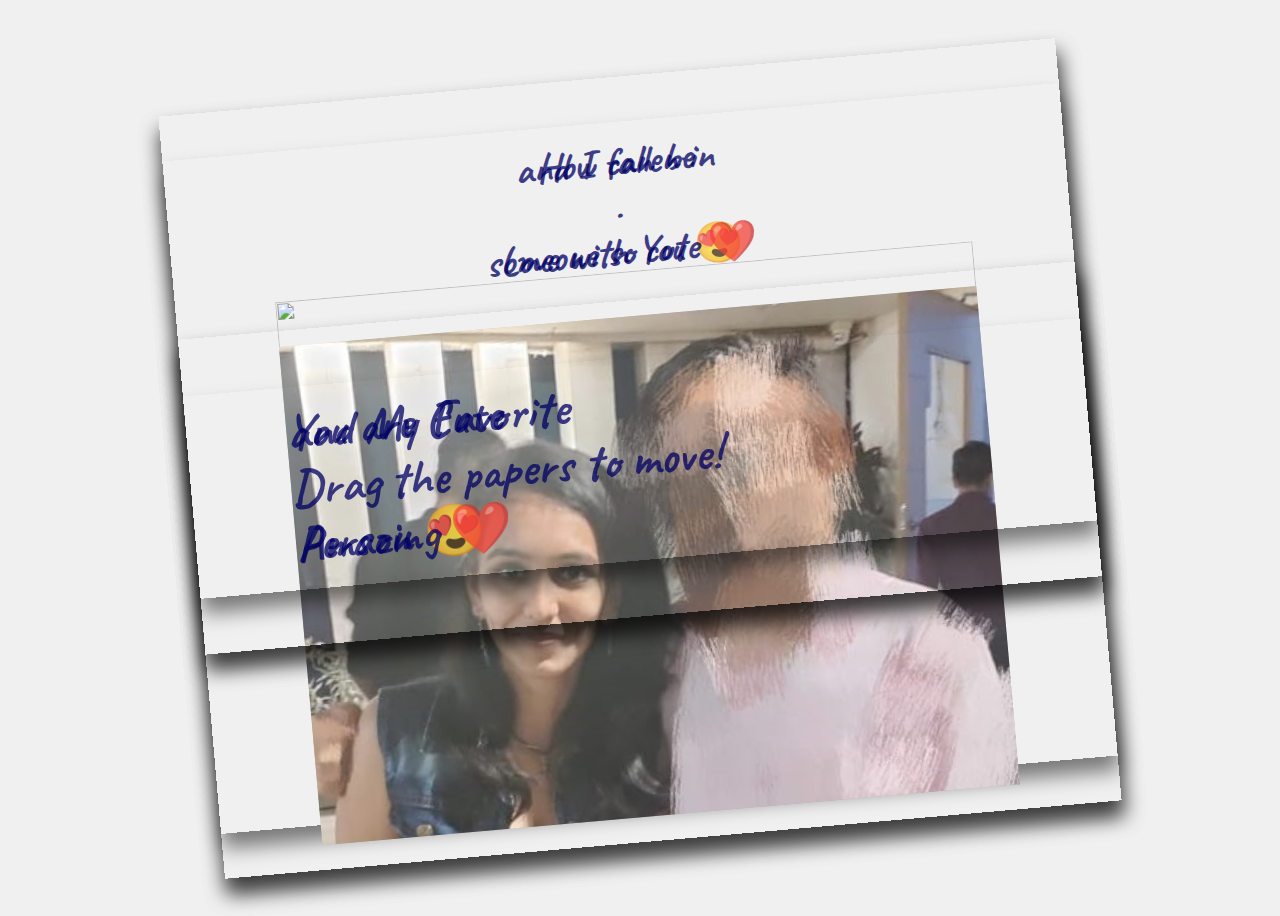
==== index.html @ 524ef49e "Initial commit" ====
<!DOCTYPE html>
<html lang="en">
  <head>
    <meta charset="UTF-8" />
    <title>CodePen - Drag Papers ❤️</title>
    <link
      rel="stylesheet"
      href="https://fonts.googleapis.com/css2?family=Short+Stack&amp;family=Homemade+Apple&amp;display=swap" />
    <link rel="stylesheet" href="./style.css" />
  </head>
  <body>
    <div class="paper heart"></div>

    <div class="paper image">
      <p>and I fallen in</p>
      <p>Love with You 😍</p>
      <img src="images/hug.webp" />
    </div>

    <div class="paper image">
      <p>.</p>
      <img src="images/2.jpg" />
    </div>

    <div class="paper image">
      <p>How can be</p>
      <p>someone so cute ❤️</p>

      <img src="images/3.jpg" />
    </div>

    <div class="paper red">
      <p class="p1">and My Favorite</p>
      <p class="p2">Person 😍</p>
    </div>

    <div class="paper">
      <p class="p1">You are Cute</p>
      <p class="p1">Amazing <span style="color: red !important">❤️</span></p>
    </div>

    <div class="paper">
      <p class="p1">Drag the papers to move!</p>
    </div>
    <!-- partial -->
    <script src="./script.js"></script>
  </body>
</html>
---- style.css ----
/* @import url("https://fonts.googleapis.com/css2?family=Zeyada&display=swap"); */
@import url("https://fonts.googleapis.com/css2?family=Caveat&display=swap");

body {
  font-family: "Caveat";
  height: 100vh;
  background-size: 1000px;
  display: flex;
  background-position: center center;
  justify-content: center; /* Center stacks horizontally */
  align-items: center; /* Center stacks vertically */
  gap: 600px; /* Increased gap between stacks */
  background-color: #f0f0f0;
  background-image: url("https://www.psdgraphics.com/wp-content/uploads/2022/01/white-math-paper-texture.jpg");
}

.stack {
  position: relative;
  width: 350px; /* Set the width of the stack */
  height: 400px; /* Set the height of the stack */
  display: flex;
  flex-direction: column;
  align-items: center;
  justify-content: flex-start;
}

.paper {
  position: absolute;
  background-image: url("https://i0.wp.com/textures.world/wp-content/uploads/2018/10/2-Millimeter-Paper-Background-copy.jpg?ssl=1");
  background-size: 500px;
  background-position: center center;
  padding: 20px 100px;
  transform: rotateZ(-5deg);
  box-shadow: 1px 15px 20px 0px rgba(0, 0, 0, 0.5);
  cursor: pointer;
  width: 700px; /* Fixed width of the card */
  height: auto;
}

.paper.heart {
  width: 200px;
  height: 200px;
  border-radius: 50%;
}

.paper.image {
  text-align: center;
}

.paper.image p {
  font-size: 40px;
}

img {
  max-height: 900px;
  width: 100%;
  object-fit: cover;
  user-select: none;
}

.paper.image img {
  width: 100%;
  height: 500px;
  object-fit: cover;
}

p {
  font-size: 50px;
  color: rgb(0, 0, 100);
  opacity: 0.75;
  user-select: none;
}

.p1 {
  font-weight: bold;
}

p {
  font-weight: bold !important;
}
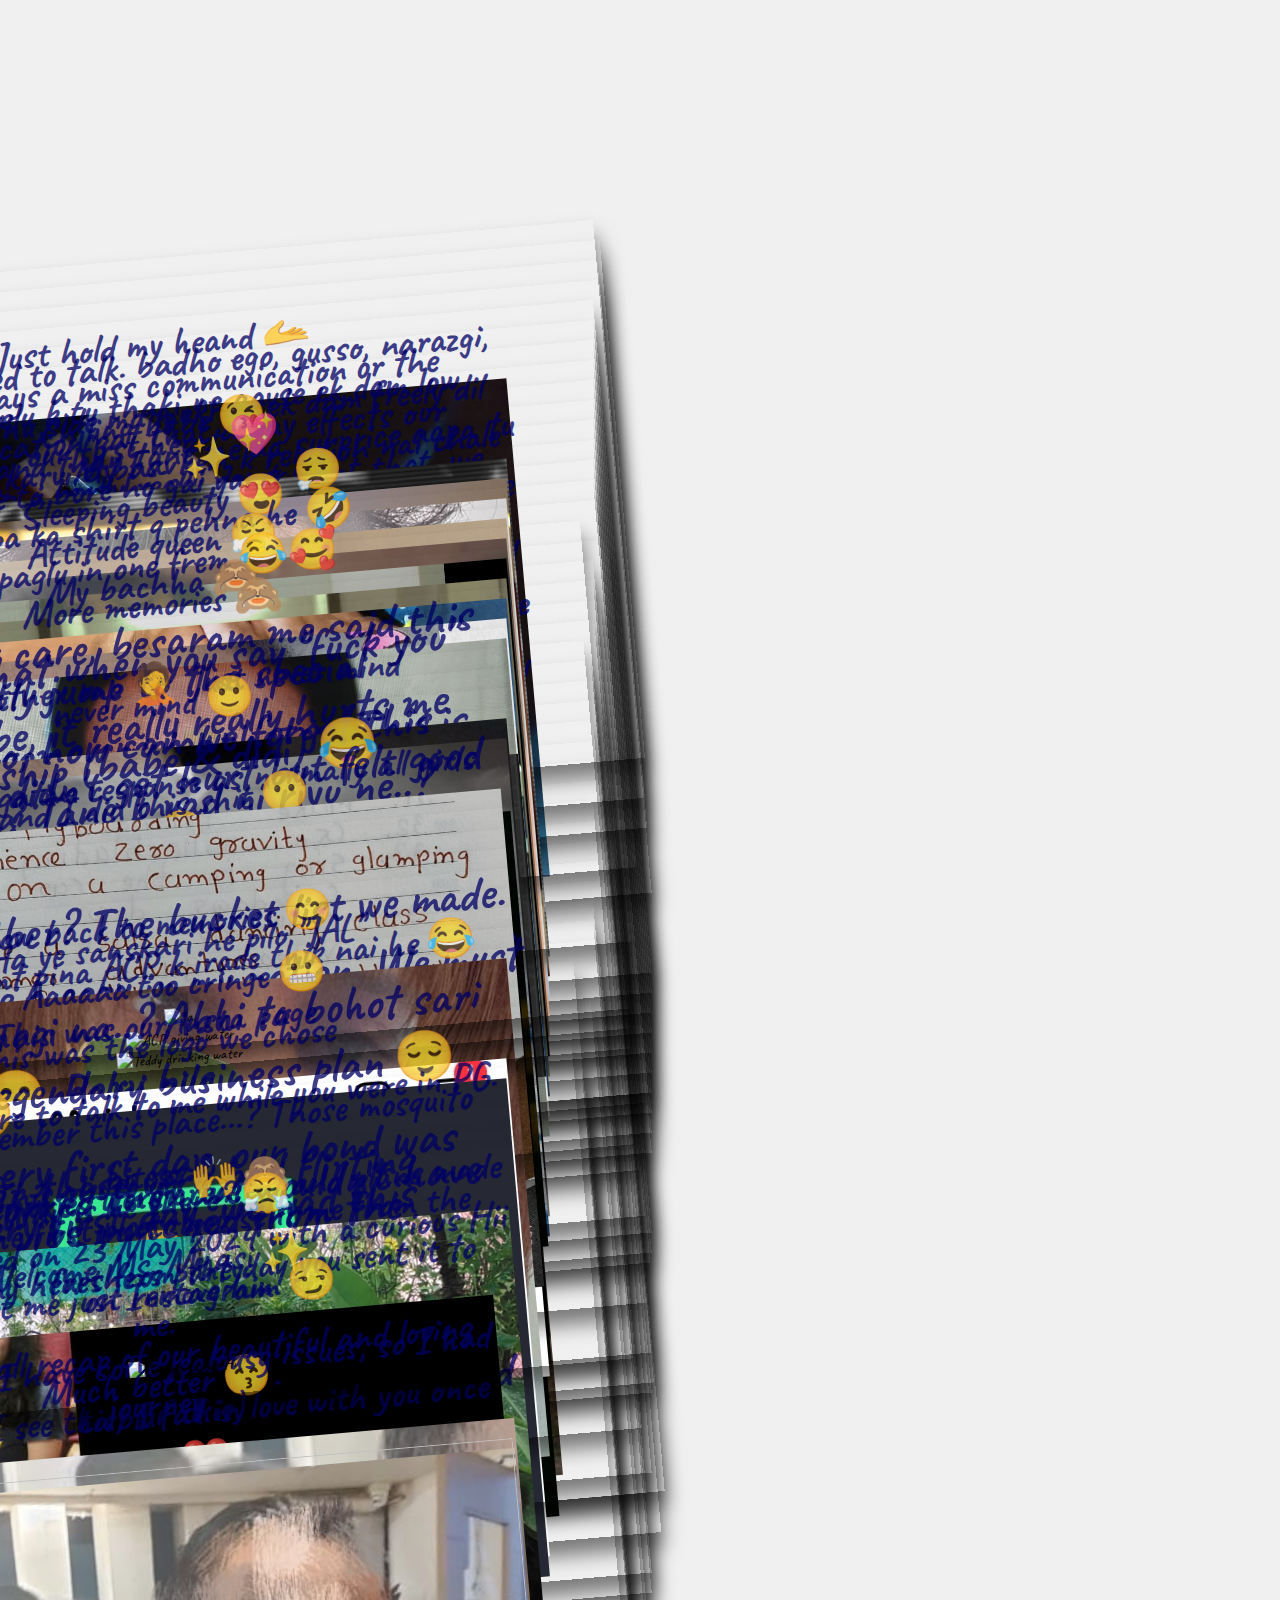
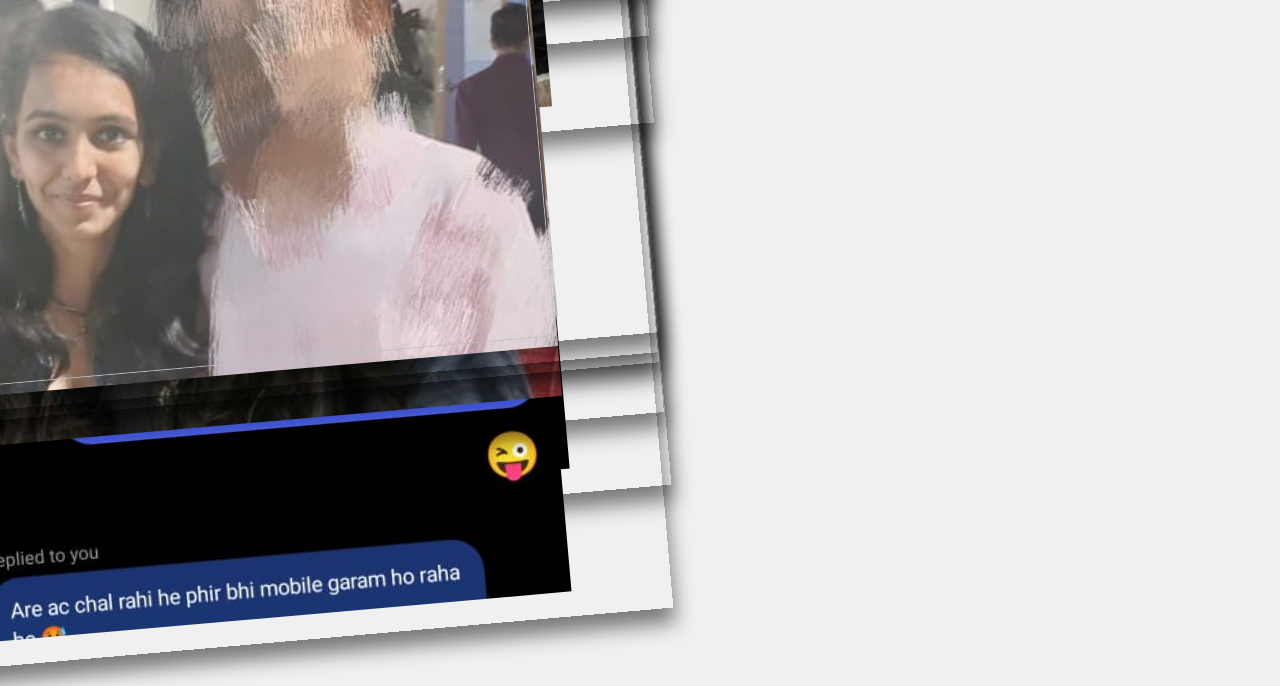
==== commit 61441faa: "index file change" ====
--- a/index.html
+++ b/index.html
@@ -2,47 +2,376 @@
 <html lang="en">
   <head>
     <meta charset="UTF-8" />
-    <title>CodePen - Drag Papers ❤️</title>
+    <title>Card Stack Switch</title>
     <link
       rel="stylesheet"
-      href="https://fonts.googleapis.com/css2?family=Short+Stack&amp;family=Homemade+Apple&amp;display=swap" />
+      href="https://fonts.googleapis.com/css2?family=Zeyada&display=swap" />
     <link rel="stylesheet" href="./style.css" />
   </head>
   <body>
-    <div class="paper heart"></div>
-
-    <div class="paper image">
-      <p>and I fallen in</p>
-      <p>Love with You 😍</p>
-      <img src="images/hug.webp" />
+    <div class="stack" id="stack1">
+      <!-- 42. Text with Image -->
+      <div class="paper image">
+        <p class="p1">Just hold my heand 🫴</p>
+        <img src="images/42.jpg" alt="Hand holding" />
+      </div>
+
+      <div class="paper image">
+        <p class="p1">
+          we really need to talk. badho ego, gusso, narazgi, saram, badhu side
+          ma muki ne ek dam freely dil kholi ne vat karvi 6 bas. kem k relation
+          nai chale to chhodi dev is not a solution. see you are not the girl I
+          want to merry and I am the guy you don't want to merry.we are in the
+          journey of becoming our best versions that we both want from
+          eachother. I want you always and forever.💞
+        </p>
+      </div>
+
+      <div class="paper image">
+        <p class="p1">
+          It is always a miss communication or the communication gat that alway
+          effects our ralationship, i really really don't want that. we have to
+          talk and sort everthing and sorry I delete this hole project because I
+          got too much frustated and mad at you. I simply don't like to raise my
+          voice or want to talk in high tone with you. so I simply cut the call
+          and not talking to you otherwise situation or kharab ho jati.
+        </p>
+      </div>
+
+      <div class="paper image">
+        <p class="p1">
+          Me vicharelu k tu thaki ne aavse ek dam low energy, tired and than
+          tane me aa surprice aapa tu happy thai jase ek dam and mood saru thai
+          jase but unfortuantly kam aavi gayelu kale to aa nai thyu baki aa bo
+          time nu idea hatu mari pase and perfect moko b hato and maru november
+          nu surprice b thai jase, best petch up b thai jase and thane saru b
+          feel thase stress thi releaf malse m.
+        </p>
+      </div>
+
+      <div class="paper image">
+        <p class="p1">Chiling babe 😘</p>
+        <img src="images/46.jpg" alt="Hand holding" />
+      </div>
+
+      <div class="paper image">
+        <p class="p1">our first heart 💖</p>
+        <img src="images/45.jpg" alt="Hand holding" />
+      </div>
+
+      <!-- 41. Text with Image -->
+      <div class="paper image">
+        <p class="p1">My Fav ✨</p>
+        <img src="images/43.jpg" alt="Navratri pic" />
+      </div>
+
+      <!-- 41. Text with Image -->
+      <div class="paper image">
+        <p class="p1">Me to bore ho gai yarrr 😮‍💨</p>
+        <img src="images/41.jpg" alt="Navratri pic" />
+      </div>
+
+      <!-- 40. Text with Image -->
+      <div class="paper image">
+        <p class="p1">Sleeping beauty 😍</p>
+        <img src="images/40.jpg" alt="Navratri pic" />
+      </div>
+
+      <!-- 39. Text with Image -->
+      <div class="paper image">
+        <p class="p1">Papa ka shirt q pehna he 🤣</p>
+        <img src="images/39.jpg" alt="Navratri pic" />
+      </div>
+
+      <!-- 38. Text with Image -->
+      <div class="paper image">
+        <p class="p1">Attitude queen 😤</p>
+        <img src="images/38.jpg" alt="Navratri pic" />
+      </div>
+
+      <!-- 37. Text with Image -->
+      <div class="paper image">
+        <p class="p1">2 paglu in one frem 😂🥰</p>
+        <img src="images/37.jpg" alt="Navratri pic" />
+      </div>
+
+      <!-- 36. Text with Image -->
+      <div class="paper image">
+        <p class="p1">My bachha 🙈</p>
+        <img src="images/36.jpg" alt="Innocent pic" />
+      </div>
+
+      <!-- 36. Text with Image -->
+      <div class="paper image">
+        <p class="p1">More memories 🙈</p>
+        <img src="images/44.jpg" alt="Innocent pic" />
+      </div>
+
+      <!-- 35. Text with Screenshot -->
+      <div class="paper">
+        <p class="p1">But I don't care, besaram me said this 😂</p>
+        <img src="images/35.png" alt="Screenshot" />
+      </div>
+
+      <!-- 34. Text with Screenshot -->
+      <div class="paper">
+        <p class="p1">
+          You know what when you say "fuck you" it hurts babe, it really really
+          hurts me deep down my heart.
+        </p>
+        <img src="images/34.jpg" alt="Screenshot" />
+      </div>
+
+      <!-- 33. Text -->
+      <div class="paper">
+        <p class="p1">
+          Now directly jump to the special moments, some special photos. This is
+          going to be fun 😁🔥.
+        </p>
+      </div>
+
+      <!-- 31. Text with Image -->
+      <div class="paper image">
+        <p class="p1">Oh another one 🤦 Just never mind</p>
+        <img src="images/31.jpg" alt="Another rakhi pic" />
+      </div>
+
+      <!-- 30. Text with Image -->
+      <div class="paper image">
+        <p class="p1">never mind 🙂</p>
+        <img src="images/30.jpg" alt="Rakhi pic" />
+      </div>
+
+      <!-- 29. Text -->
+      <div class="paper">
+        <p class="p1">
+          Oooo hell no, how can we forget this yarr how...? Tane b yad ni riyu
+          ne..? Heee bol bol.
+        </p>
+        <p class="p1">I am taking about the pyar of bhai and behen 🥺</p>
+      </div>
+
+      <!-- 28. Text with Screenshot -->
+      <div class="paper">
+        <p class="p1">Only friendship (babe & didi) 😂</p>
+        <img src="images/28.jpg" alt="Screenshot" />
+      </div>
+
+      <!-- 27. Text with Screenshot -->
+      <div class="paper">
+        <p class="p1">
+          But I really didn't get hurt but felt good that I told her my
+          thoughts, wherever it was. And continued my friendship.
+        </p>
+        <img src="images/27.jpg" alt="Screenshot" />
+      </div>
+
+      <!-- 26. Text with Image -->
+      <div class="paper image">
+        <p class="p1">
+          But I got negative response as normally all girls say 😏
+        </p>
+        <img src="images/26.jpg" alt="Her response" />
+      </div>
+
+      <!-- 25. Text with Image -->
+      <div class="paper image">
+        <p class="p1">and I did this shit 😶</p>
+        <img src="images/25.jpg" alt="Proposal screenshot" />
+      </div>
+
+      <!-- 24. Text -->
+      <div class="paper">
+        <p class="p1">
+          Evening was going too good, we were besties, having the bestest time
+          of my life and doing some good things in my life and suddenly I had a
+          thought in my mind that me and Mansi can be a very good partner.
+        </p>
+      </div>
+
+      <!-- 22. Text with Image -->
+      <div class="paper image">
+        <p class="p1">When we had a streak of 451🔥</p>
+        <img src="images/22.jpg" alt="451 streak" />
+      </div>
+
+      <!-- 21. Text -->
+      <div class="paper">
+        <p class="p1">Some Snapchat memories 👻</p>
+      </div>
+
+      <!-- 19. Bucket List Photo -->
+      <div class="paper image">
+        <img src="images/19.jpg" alt="Bucket list photo" />
+      </div>
+
+      <!-- 18. Text -->
+      <div class="paper">
+        <p class="p1">
+          You remember? The bucket list we made. I also have a copy in my
+          notion. We must complete all of these. It will be so much fun 🕺💃
+        </p>
+      </div>
+
+      <!-- 17. Text with Image -->
+      <div class="paper image">
+        <p class="p1">Now back to memories 😊</p>
+        <img src="images/17.jpg" alt="Her weird photo" />
+      </div>
+
+      <!-- 16. Text with Image -->
+      <div class="paper image">
+        <p class="p1">Ha ye sanskari he pilo "JAL"</p>
+        <img
+          src="https://media1.tenor.com/m/SrVPBgIA5C0AAAAC/jal-vivah.gif"
+          alt="Jal" />
+      </div>
+
+      <!-- 15. Text with Image -->
+      <div class="paper image">
+        <p class="p1">Nai nai mt pina ACP k irade thik nai he 😂</p>
+        <img
+          src="https://media1.tenor.com/m/jNFhP4NzPpkAAAAd/ye-lo-panni-peelo-jal.gif"
+          alt="ACP giving water" />
+      </div>
+
+      <!-- 14. Text with Image -->
+      <div class="paper image">
+        <p class="p1">Aaaaaa too cringe 😬</p>
+        <img
+          src="https://media1.tenor.com/m/rGAIpQzw_3UAAAAC/drink-water-sip.gif"
+          alt="Teddy drinking water" />
+      </div>
+
+      <!-- 13. Text -->
+      <div class="paper">
+        <p class="p1">
+          Thak gai hogi na..? Abhi to bohot sari slides he 😙 Palni pilo
+        </p>
+      </div>
+
+      <!-- 12. Instagram Profile Page -->
+      <div class="paper image">
+        <p class="p1">This was our insta page</p>
+        <img src="images/12.jpg" alt="Insta profile page" />
+      </div>
+
+      <!-- 11. Logo Image -->
+      <div class="paper image">
+        <p class="p1">This was the logo we chose</p>
+        <img src="images/11.jpg" alt="Logo image" />
+      </div>
+
+      <!-- 10. Text -->
+      <div class="paper">
+        <p class="p1">Than our legendary business plan 😌</p>
+        <p class="p1">
+          If those worked then we wouldn't have to do engineering 😏
+        </p>
+        <p class="p1">
+          That was crazy, we kept planning but never started the business. 😂😂
+        </p>
+      </div>
+
+      <!-- 9.5 Text with Screenshot -->
+      <div class="paper">
+        <p class="p1">Fun Fact 😁</p>
+        <p class="p1">From the very first day, we had this issue 😂</p>
+        <img src="images/9.jpg" alt="Screenshot of no topic to talk" />
+      </div>
+
+      <!-- 9. Text with Image -->
+      <div class="paper image">
+        <p class="p1">You came here to talk to me while you were in PG.</p>
+        <p class="p1">So many memories were created, and plans made here.</p>
+        <p class="p1">
+          I'm so proud of you for being strong through the bad days. This is my
+          strong girl.
+        </p>
+      </div>
+
+      <!-- 8. Text with Image -->
+      <div class="paper image">
+        <p class="p1">
+          See, you remember this place...? Those mosquito bites...?
+        </p>
+        <img src="images/8.jpg" alt="Photo of PG's garden" />
+      </div>
+
+      <!-- 7. Text -->
+      <div class="paper">
+        <p class="p1">
+          From the very first day, our bond was strong, our vibe matched from
+          the start.
+        </p>
+        <p class="p1">
+          You became my best friend. We watched countless movies and series
+          together.
+        </p>
+        <p class="p1">I really miss those days.</p>
+      </div>
+
+      <!-- 6. Text with Screenshot -->
+      <div class="paper">
+        <p class="p1">You remember these very bad flirting lines? 😂</p>
+        <img src="images/6.jpg" alt="Screenshot of flirting lines" />
+      </div>
+
+      <!-- 5. Text with Image -->
+      <div class="paper image">
+        <p class="p1">This photo uff 🙌🙈</p>
+        <p class="p1">It stays in my heart from the day you sent it to me.</p>
+        <p class="p1">
+          Every time I see this, I fall in love with you once again ❤️
+        </p>
+        <img src="images/5.jpg" alt="Her photo with glasses" />
+      </div>
+
+      <!-- 4. Text with Image -->
+      <div class="paper image">
+        <p class="p1">Why is he there? 😤</p>
+        <p class="p1">Let me just remove him 😏</p>
+        <p class="p1">Much better 😙.</p>
+        <img src="images/4.jpg" alt="Cropped photo of her" />
+      </div>
+
+      <!-- 3. Text with Image -->
+      <div class="paper image">
+        <p class="p1">
+          I still have the first photo you sent me from the freshers party.
+        </p>
+        <p class="p1">
+          (Polite note: I have some jealousy issues, so I had to blur this)
+        </p>
+        <img src="images/3.jpg" alt="Her photo with that boy" />
+      </div>
+
+      <!-- 2. Text with Cat GIF -->
+      <div class="paper image">
+        <p class="p1">
+          It all started on 23 May 2024 with a curious Hii on Instagram
+        </p>
+        <img
+          src="https://i.giphy.com/media/v1.Y2lkPTc5MGI3NjExa3B0c3gyd3VpcTJqaGZsZGVybjhrdm01MjQyZWJrMjUyMjczZXUzZSZlcD12MV9pbnRlcm5hbF9naWZfYnlfaWQmY3Q9Zw/8U8LDibipKRDq/giphy.gif"
+          alt="Cat gif saying Hi" />
+      </div>
+
+      <!-- 1. Text with Cat GIF -->
+      <div class="paper image">
+        <p class="p1">Welcome Ms. Mnasi ✨</p>
+        <p class="p1">
+          Here's a small recap of our beautiful and loving journey.
+        </p>
+        <img
+          src="https://media.tenor.com/DOSa3AHmmiUAAAAi/milk-and-mocha.gif"
+          alt="" />
+      </div>
     </div>
 
-    <div class="paper image">
-      <p>.</p>
-      <img src="images/2.jpg" />
+    <div class="stack" id="stack2">
+      <!-- Empty Stack -->
     </div>
 
-    <div class="paper image">
-      <p>How can be</p>
-      <p>someone so cute ❤️</p>
-
-      <img src="images/3.jpg" />
-    </div>
-
-    <div class="paper red">
-      <p class="p1">and My Favorite</p>
-      <p class="p2">Person 😍</p>
-    </div>
-
-    <div class="paper">
-      <p class="p1">You are Cute</p>
-      <p class="p1">Amazing <span style="color: red !important">❤️</span></p>
-    </div>
-
-    <div class="paper">
-      <p class="p1">Drag the papers to move!</p>
-    </div>
-    <!-- partial -->
     <script src="./script.js"></script>
   </body>
 </html>
